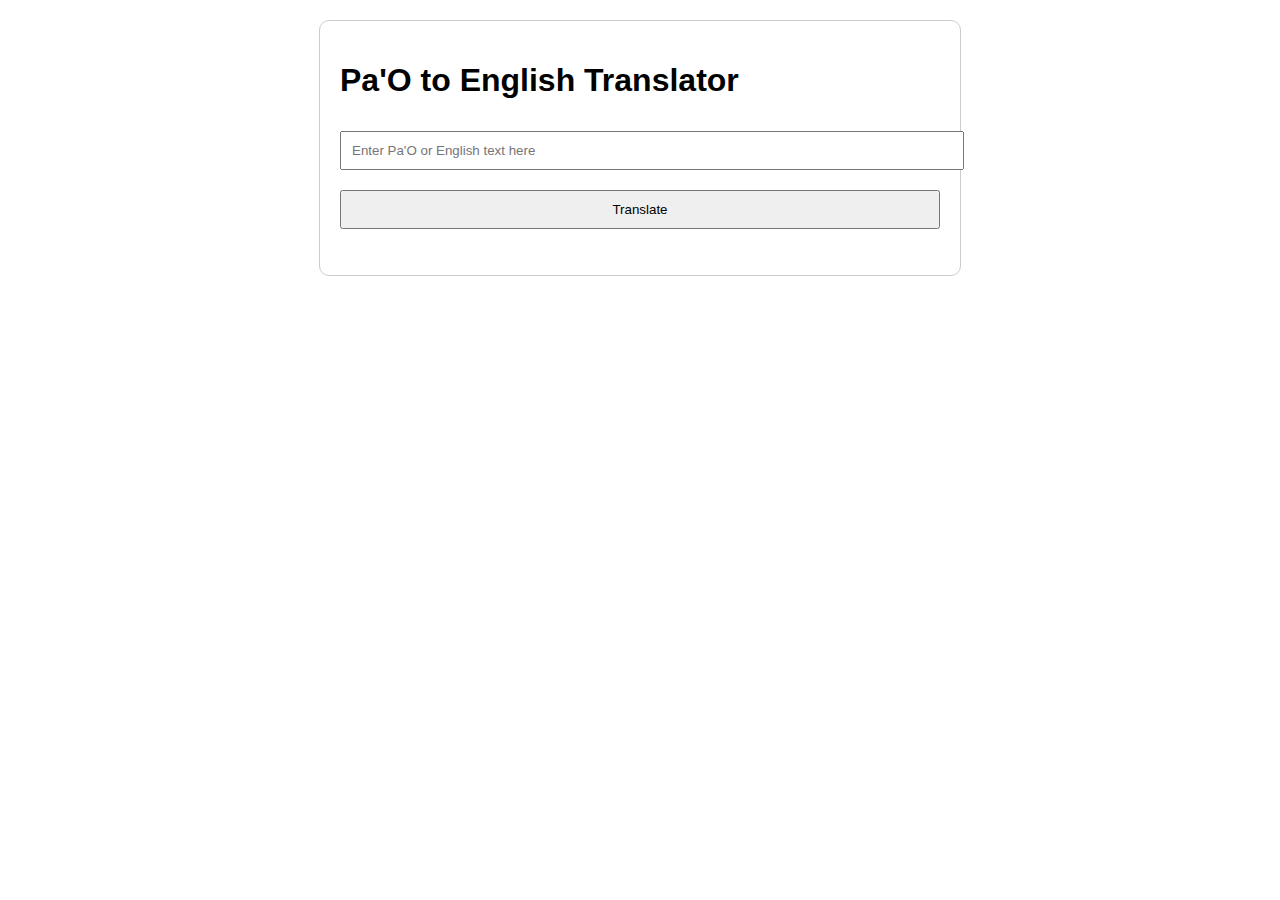
==== index.html @ 44ea4386 "Rename Pa'O Language.index to index.html" ====
<!DOCTYPE html>
<html lang="en">
<head>
    <meta charset="UTF-8">
    <meta name="viewport" content="width=device-width, initial-scale=1.0">
    <title>Pa'O to English Translator</title>
    <style>
        body {
            font-family: Arial, sans-serif;
            margin: 0;
            padding: 20px;
        }
        .container {
            max-width: 600px;
            margin: 0 auto;
            padding: 20px;
            border: 1px solid #ccc;
            border-radius: 10px;
        }
        input, button {
            width: 100%;
            padding: 10px;
            margin: 10px 0;
        }
    </style>
</head>
<body>
    <div class="container">
        <h1>Pa'O to English Translator</h1>
        <input type="text" id="inputText" placeholder="Enter Pa'O or English text here">
        <button onclick="translate()">Translate</button>
        <p id="outputText"></p>
    </div>

    <script>
        const pa_o_to_english = {
            "ခွဲးဟဝ်ဒျာႏ": "Hello",
            "မွူးရောဝ်ꩻခွဲးဝင်ꩻ": "See you tomorrow",
            "ယိုကိုအီႏလွေꩻဗာႏနုဲင်းမုဲင်ꩻ": "How do I get here?",
            "ခွေအဝ်ႏလိုႏယိုခါနဝ်ꩻ": "I want this now",
            "မော့ꩻခွဲးဗာႏသꩻရေꩻငါႏ": "Nice to meet you",
            "မင်္ဂလာပါ": "Greetings"
            // Add more translations here
        };

        const english_to_pa_o = {
            "Hello": "ခွဲးဟဝ်ဒျာႏ",
            "See you tomorrow": "မွူးရောဝ်ꩻခွဲးဝင်ꩻ",
            "How do I get here?": "ယိုကိုအီႏလွေꩻဗာႏနုဲင်းမုဲင်ꩻ",
            "I want this now": "ခွေအဝ်ႏလိုႏယိုခါနဝ်ꩻ",
            "Nice to meet you": "မော့ꩻခွဲးဗာႏသꩻရေꩻငါႏ",
            "Greetings": "မင်္ဂလာပါ"
            // Add more translations here
        };

        function translate() {
            const inputText = document.getElementById("inputText").value;
            let outputText = "";

            if (pa_o_to_english[inputText]) {
                outputText = pa_o_to_english[inputText];
            } else if (english_to_pa_o[inputText]) {
                outputText = english_to_pa_o[inputText];
            } else {
                outputText = "Translation not found";
            }

            document.getElementById("outputText").innerText = outputText;
        }
    </script>
</body>
</html>
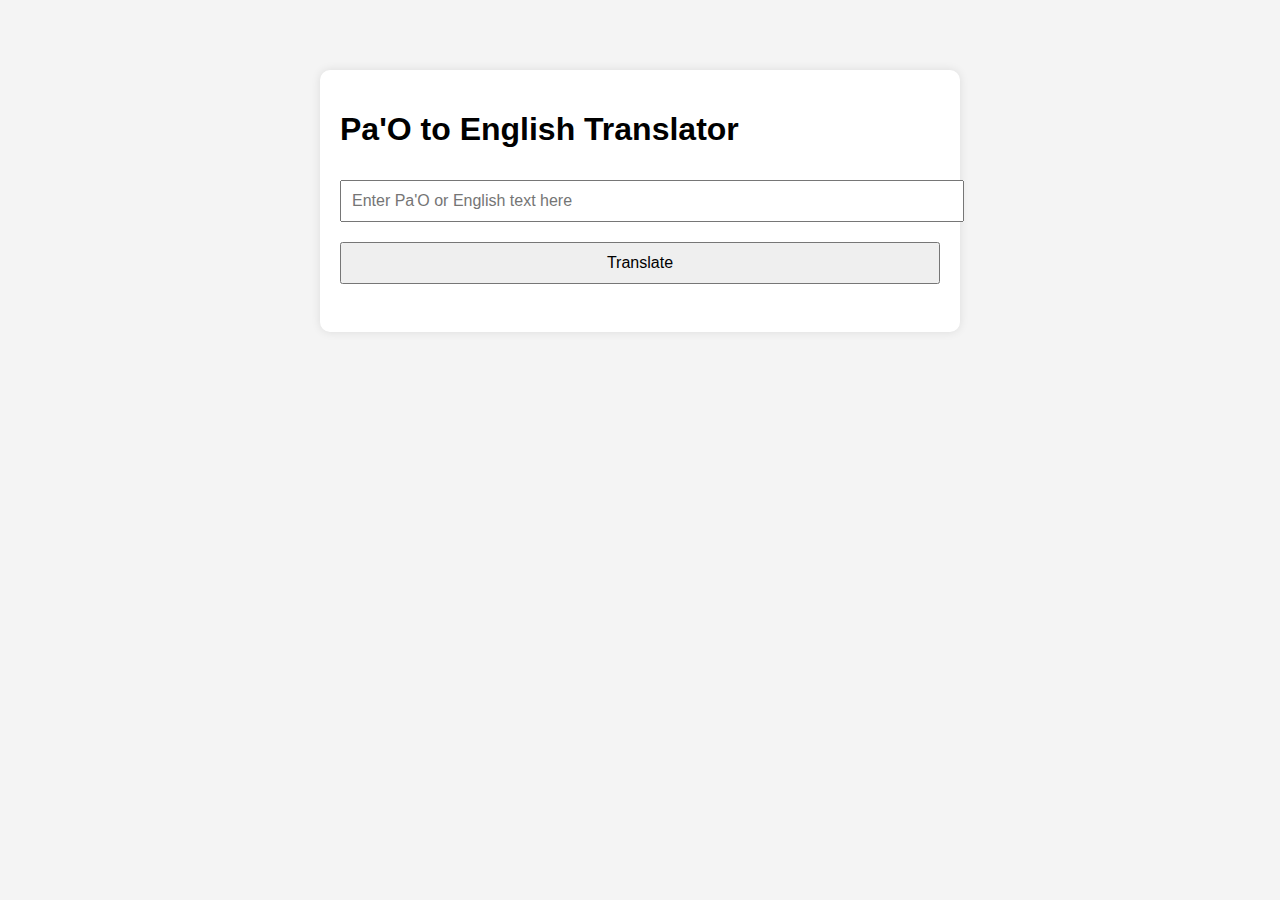
==== commit 2461fc19: "Update index.html" ====
--- a/index.html
+++ b/index.html
@@ -9,18 +9,25 @@
             font-family: Arial, sans-serif;
             margin: 0;
             padding: 20px;
+            background-color: #f4f4f4;
         }
         .container {
             max-width: 600px;
-            margin: 0 auto;
+            margin: 50px auto;
             padding: 20px;
-            border: 1px solid #ccc;
+            background-color: #fff;
+            box-shadow: 0 0 10px rgba(0,0,0,0.1);
             border-radius: 10px;
         }
         input, button {
             width: 100%;
             padding: 10px;
             margin: 10px 0;
+            font-size: 16px;
+        }
+        p {
+            font-size: 18px;
+            font-weight: bold;
         }
     </style>
 </head>
@@ -54,19 +61,17 @@
         };
 
         function translate() {
-            const inputText = document.getElementById("inputText").value;
-            let outputText = "";
+            const inputText = document.getElementById("inputText").value.trim();
+            let outputText = "Translation not found";
 
             if (pa_o_to_english[inputText]) {
                 outputText = pa_o_to_english[inputText];
             } else if (english_to_pa_o[inputText]) {
                 outputText = english_to_pa_o[inputText];
-            } else {
-                outputText = "Translation not found";
             }
 
             document.getElementById("outputText").innerText = outputText;
         }
     </script>
 </body>
-</html>
+</html>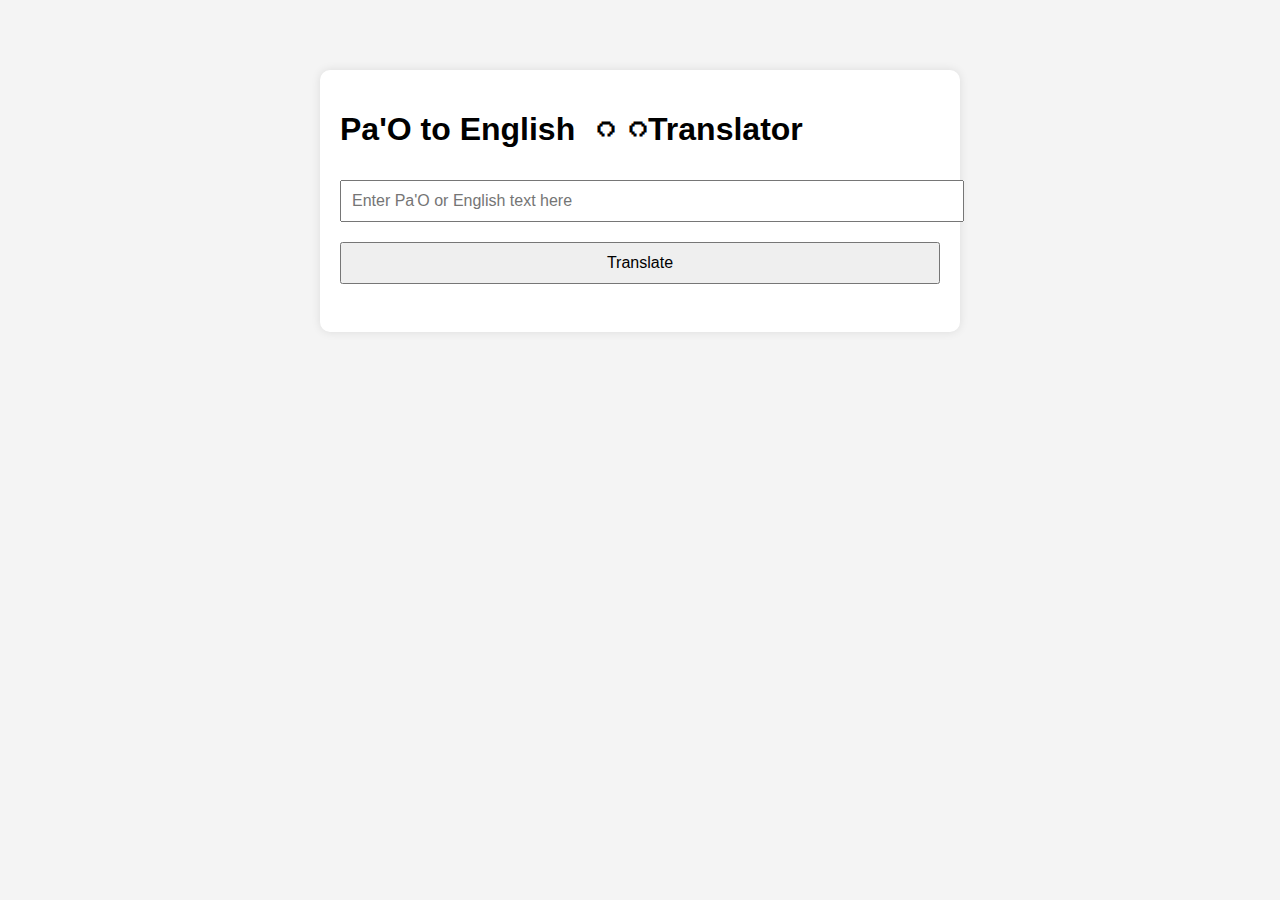
==== commit b78a2824: "Update index.html" ====
--- a/index.html
+++ b/index.html
@@ -33,7 +33,7 @@
 </head>
 <body>
     <div class="container">
-        <h1>Pa'O to English Translator</h1>
+        <h1>Pa'O to English ဂဂTranslator</h1>
         <input type="text" id="inputText" placeholder="Enter Pa'O or English text here">
         <button onclick="translate()">Translate</button>
         <p id="outputText"></p>
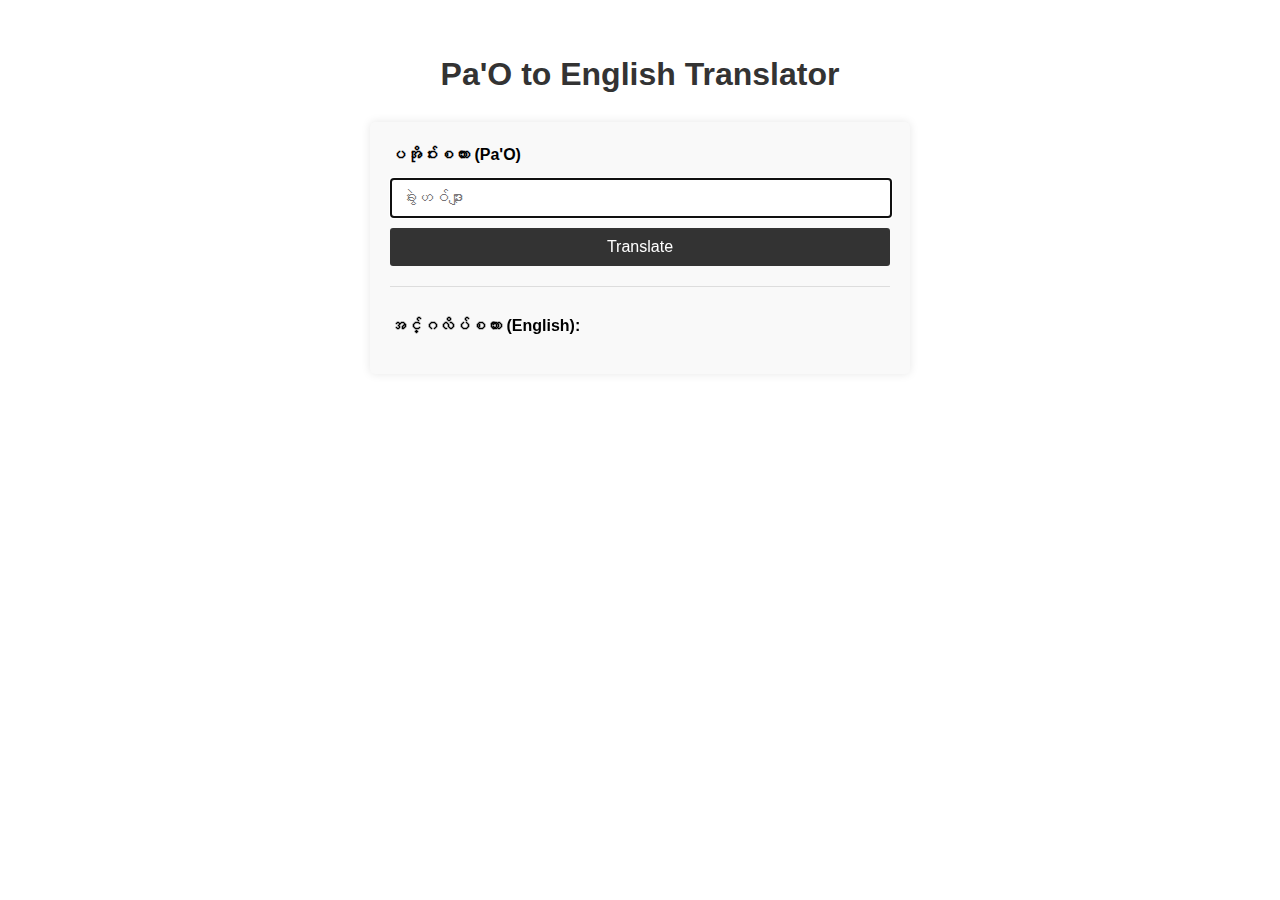
==== commit 885caf64: "Update index.html" ====
--- a/index.html
+++ b/index.html
@@ -7,70 +7,81 @@
     <style>
         body {
             font-family: Arial, sans-serif;
-            margin: 0;
+            line-height: 1.6;
             padding: 20px;
-            background-color: #f4f4f4;
         }
-        .container {
-            max-width: 600px;
-            margin: 50px auto;
+        h1 {
+            text-align: center;
+            color: #333;
+        }
+        .translator-form {
+            max-width: 500px;
+            margin: 0 auto;
+            background: #f9f9f9;
             padding: 20px;
-            background-color: #fff;
+            border-radius: 5px;
             box-shadow: 0 0 10px rgba(0,0,0,0.1);
-            border-radius: 10px;
         }
-        input, button {
+        .translator-form label {
+            font-weight: bold;
+            display: block;
+            margin-bottom: 10px;
+        }
+        .translator-form input[type="text"] {
+            width: calc(100% - 20px);
+            padding: 10px;
+            margin-bottom: 10px;
+            border: 1px solid #ddd;
+            border-radius: 3px;
+            font-size: 16px;
+        }
+        .translator-form button {
+            display: block;
             width: 100%;
             padding: 10px;
-            margin: 10px 0;
+            background: #333;
+            color: #fff;
+            border: none;
+            cursor: pointer;
+            border-radius: 3px;
             font-size: 16px;
         }
-        p {
-            font-size: 18px;
-            font-weight: bold;
+        .translator-form button:hover {
+            background: #555;
+        }
+        .translation-result {
+            margin-top: 20px;
+            border-top: 1px solid #ddd;
+            padding-top: 10px;
         }
     </style>
 </head>
 <body>
-    <div class="container">
-        <h1>Pa'O to English ဂဂTranslator</h1>
-        <input type="text" id="inputText" placeholder="Enter Pa'O or English text here">
-        <button onclick="translate()">Translate</button>
-        <p id="outputText"></p>
+    <h1>Pa'O to English Translator</h1>
+    <div class="translator-form">
+        <label for="paOText">ပအိုဝ်းစကား (Pa'O)</label>
+        <input type="text" id="paOText" placeholder="ခွဲးဟဝ်ဒျာႏ" autofocus>
+        <button onclick="translateToEnglish()">Translate</button>
+        <div class="translation-result">
+            <p><strong>အင်္ဂလိပ်စကား (English):</strong> <span id="englishResult"></span></p>
+        </div>
     </div>
 
     <script>
-        const pa_o_to_english = {
-            "ခွဲးဟဝ်ဒျာႏ": "Hello",
-            "မွူးရောဝ်ꩻခွဲးဝင်ꩻ": "See you tomorrow",
-            "ယိုကိုအီႏလွေꩻဗာႏနုဲင်းမုဲင်ꩻ": "How do I get here?",
-            "ခွေအဝ်ႏလိုႏယိုခါနဝ်ꩻ": "I want this now",
-            "မော့ꩻခွဲးဗာႏသꩻရေꩻငါႏ": "Nice to meet you",
-            "မင်္ဂလာပါ": "Greetings"
-            // Add more translations here
-        };
+        function translateToEnglish() {
+            const paOInput = document.getElementById('paOText').value;
+            let englishTranslation = '';
 
-        const english_to_pa_o = {
-            "Hello": "ခွဲးဟဝ်ဒျာႏ",
-            "See you tomorrow": "မွူးရောဝ်ꩻခွဲးဝင်ꩻ",
-            "How do I get here?": "ယိုကိုအီႏလွေꩻဗာႏနုဲင်းမုဲင်ꩻ",
-            "I want this now": "ခွေအဝ်ႏလိုႏယိုခါနဝ်ꩻ",
-            "Nice to meet you": "မော့ꩻခွဲးဗာႏသꩻရေꩻငါႏ",
-            "Greetings": "မင်္ဂလာပါ"
-            // Add more translations here
-        };
+            // Add translation logic here (e.g., dictionary lookup or API call)
 
-        function translate() {
-            const inputText = document.getElementById("inputText").value.trim();
-            let outputText = "Translation not found";
-
-            if (pa_o_to_english[inputText]) {
-                outputText = pa_o_to_english[inputText];
-            } else if (english_to_pa_o[inputText]) {
-                outputText = english_to_pa_o[inputText];
+            // Example translation (replace with actual logic)
+            if (paOInput === 'ခွဲးဟဝ်ဒျာႏ') {
+                englishTranslation = 'Hello';
+            } else {
+                englishTranslation = 'Translation not found';
             }
 
-            document.getElementById("outputText").innerText = outputText;
+            document.getElementById('englishResult').textContent = englishTranslation;
         }
     </script>
 </body>
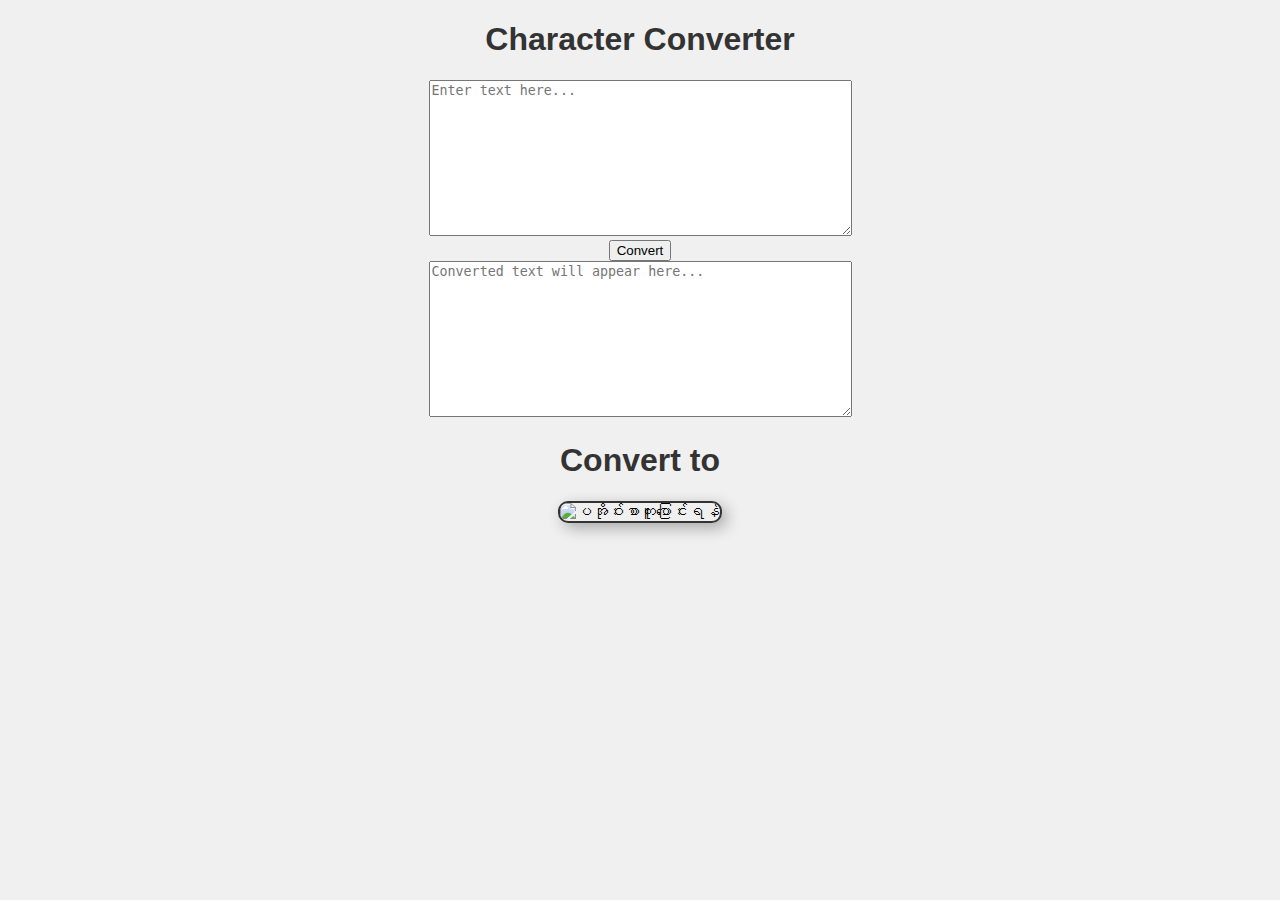
==== commit 6d725899: "Update index.html" ====
--- a/index.html
+++ b/index.html
@@ -3,86 +3,52 @@
 <head>
     <meta charset="UTF-8">
     <meta name="viewport" content="width=device-width, initial-scale=1.0">
-    <title>Pa'O to English Translator</title>
+    <title>Character Converter</title>
     <style>
         body {
             font-family: Arial, sans-serif;
-            line-height: 1.6;
-            padding: 20px;
+            text-align: center;
+            background-color: #f0f0f0;
         }
         h1 {
-            text-align: center;
             color: #333;
         }
-        .translator-form {
-            max-width: 500px;
-            margin: 0 auto;
-            background: #f9f9f9;
-            padding: 20px;
-            border-radius: 5px;
-            box-shadow: 0 0 10px rgba(0,0,0,0.1);
-        }
-        .translator-form label {
-            font-weight: bold;
-            display: block;
-            margin-bottom: 10px;
-        }
-        .translator-form input[type="text"] {
-            width: calc(100% - 20px);
-            padding: 10px;
-            margin-bottom: 10px;
-            border: 1px solid #ddd;
-            border-radius: 3px;
-            font-size: 16px;
-        }
-        .translator-form button {
-            display: block;
-            width: 100%;
-            padding: 10px;
-            background: #333;
-            color: #fff;
-            border: none;
-            cursor: pointer;
-            border-radius: 3px;
-            font-size: 16px;
-        }
-        .translator-form button:hover {
-            background: #555;
-        }
-        .translation-result {
-            margin-top: 20px;
-            border-top: 1px solid #ddd;
-            padding-top: 10px;
+        img {
+            width: 300px;
+            height: auto;
+            border: 2px solid #333;
+            border-radius: 10px;
+            box-shadow: 5px 5px 15px rgba(0, 0, 0, 0.3);
         }
     </style>
+    <script>
+        function convertText() {
+            const mappings = {
+                ',': 'ꩻ',
+                ';': 'ႏ',
+                '7Phan.D':'KhunPhanDuae'
+            };
+            
+            let inputText = document.getElementById('inputText').value;
+            let outputText = inputText;
+
+            for (const [original, replacement] of Object.entries(mappings)) {
+                const regex = new RegExp(original, 'g');
+                outputText = outputText.replace(regex, replacement);
+            }
+
+            document.getElementById('outputText').value = outputText;
+        }
+    </script>
 </head>
 <body>
-    <h1>Pa'O to English Translator</h1>
-    <div class="translator-form">
-        <label for="paOText">ပအိုဝ်းစကား (Pa'O)</label>
-        <input type="text" id="paOText" placeholder="ခွဲးဟဝ်ဒျာႏ" autofocus>
-        <button onclick="translateToEnglish()">Translate</button>
-        <div class="translation-result">
-            <p><strong>အင်္ဂလိပ်စကား (English):</strong> <span id="englishResult"></span></p>
-        </div>
-    </div>
-
-    <script>
-        function translateToEnglish() {
-            const paOInput = document.getElementById('paOText').value;
-            let englishTranslation = '';
-
-            // Add translation logic here (e.g., dictionary lookup or API call)
-
-            // Example translation (replace with actual logic)
-            if (paOInput === 'ခွဲးဟဝ်ဒျာႏ') {
-                englishTranslation = 'Hello';
-            } else {
-                englishTranslation = 'Translation not found';
-            }
-
-            document.getElementById('englishResult').textContent = englishTranslation;
-        }
-    </script>
+    <h1>Character Converter</h1>
+    <textarea id="inputText" rows="10" cols="50" placeholder="Enter text here..."></textarea>
+    <br>
+    <button onclick="convertText()">Convert</button>
+    <br>
+    <textarea id="outputText" rows="10" cols="50" placeholder="Converted text will appear here..."></textarea>
+    <h1>Convert to </h1>
+    <img src="backup/MunvanPA'O/A682147D-4CD0-4296-922B-C866155DDE4F.jpeg" alt="ပအိုဝ်းစာကူးပြောင်းရန်">
 </body>
 </html>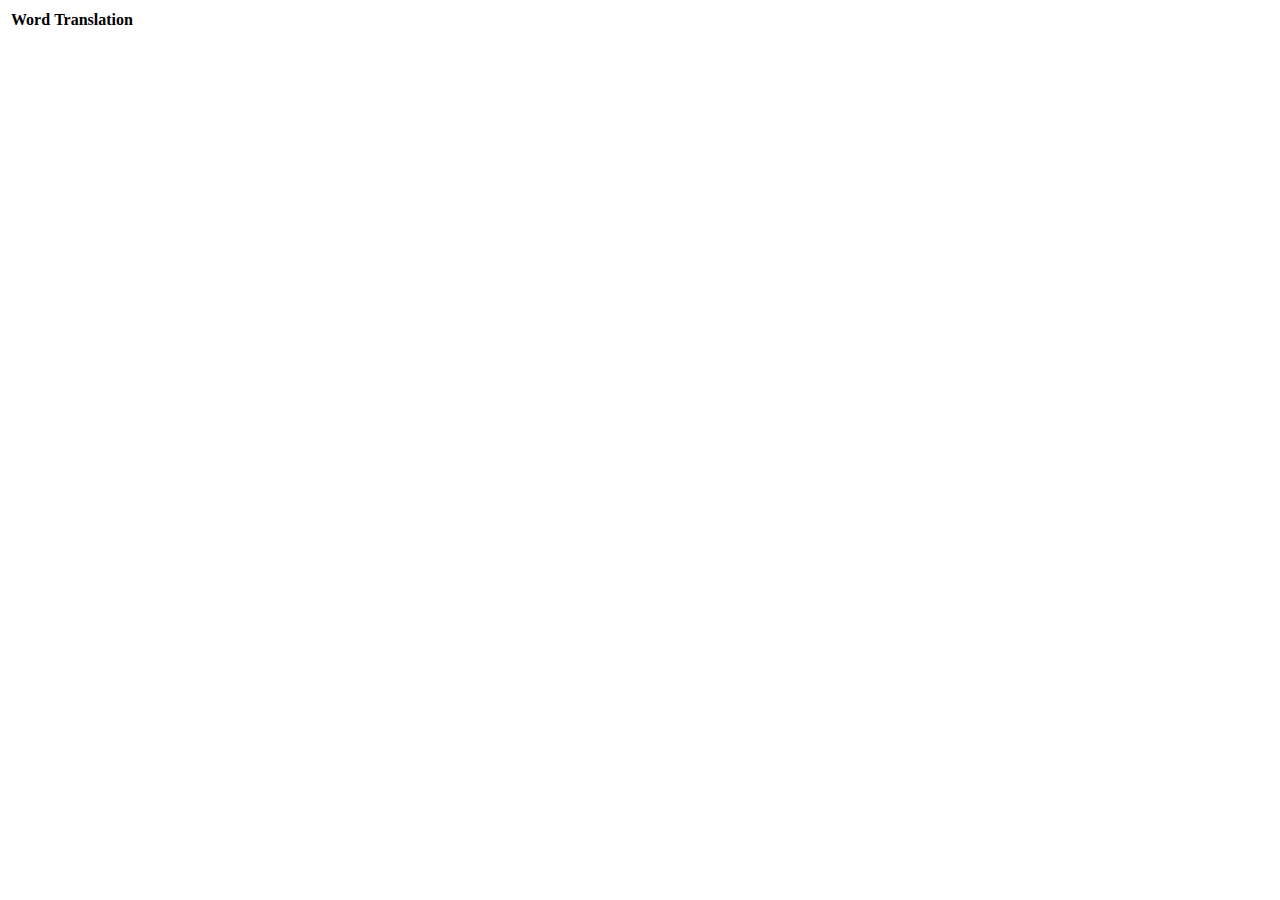
==== commit 5fecb951: "Update index.html" ====
--- a/index.html
+++ b/index.html
@@ -1,54 +1,40 @@
 <!DOCTYPE html>
 <html lang="en">
 <head>
-    <meta charset="UTF-8">
-    <meta name="viewport" content="width=device-width, initial-scale=1.0">
-    <title>Character Converter</title>
-    <style>
-        body {
-            font-family: Arial, sans-serif;
-            text-align: center;
-            background-color: #f0f0f0;
-        }
-        h1 {
-            color: #333;
-        }
-        img {
-            width: 300px;
-            height: auto;
-            border: 2px solid #333;
-            border-radius: 10px;
-            box-shadow: 5px 5px 15px rgba(0, 0, 0, 0.3);
-        }
-    </style>
-    <script>
-        function convertText() {
-            const mappings = {
-                ',': 'ꩻ',
-                ';': 'ႏ',
-                '7Phan.D':'KhunPhanDuae'
-            };
-            
-            let inputText = document.getElementById('inputText').value;
-            let outputText = inputText;
-
-            for (const [original, replacement] of Object.entries(mappings)) {
-                const regex = new RegExp(original, 'g');
-                outputText = outputText.replace(regex, replacement);
-            }
-
-            document.getElementById('outputText').value = outputText;
-        }
-    </script>
+  <meta charset="UTF-8">
+  <meta name="viewport" content="width=device-width, initial-scale=1.0">
+  <title>Pa'O Language</title>
 </head>
 <body>
-    <h1>Character Converter</h1>
-    <textarea id="inputText" rows="10" cols="50" placeholder="Enter text here..."></textarea>
-    <br>
-    <button onclick="convertText()">Convert</button>
-    <br>
-    <textarea id="outputText" rows="10" cols="50" placeholder="Converted text will appear here..."></textarea>
-    <h1>Convert to </h1>
-    <img src="backup/MunvanPA'O/A682147D-4CD0-4296-922B-C866155DDE4F.jpeg" alt="ပအိုဝ်းစာကူးပြောင်းရန်">
+  <table id="data-table">
+    <thead>
+      <tr>
+        <th>Word</th>
+        <th>Translation</th>
+      </tr>
+    </thead>
+    <tbody>
+      <!-- Data will be populated here -->
+    </tbody>
+  </table>
+
+  <script>
+    // Fetch data from backend API
+    fetch('http://localhost:3000/data')
+      .then(response => response.json())
+      .then(data => {
+        const tableBody = document.querySelector('#data-table tbody');
+        data.forEach(row => {
+          const tr = document.createElement('tr');
+          row.forEach(cell => {
+            const td = document.createElement('td');
+            td.textContent = cell;
+            tr.appendChild(td);
+          });
+          tableBody.appendChild(tr);
+        });
+      })
+      .catch(error => console.error('Error fetching data:', error));
+  </script>
 </body>
-</html>+</html>
